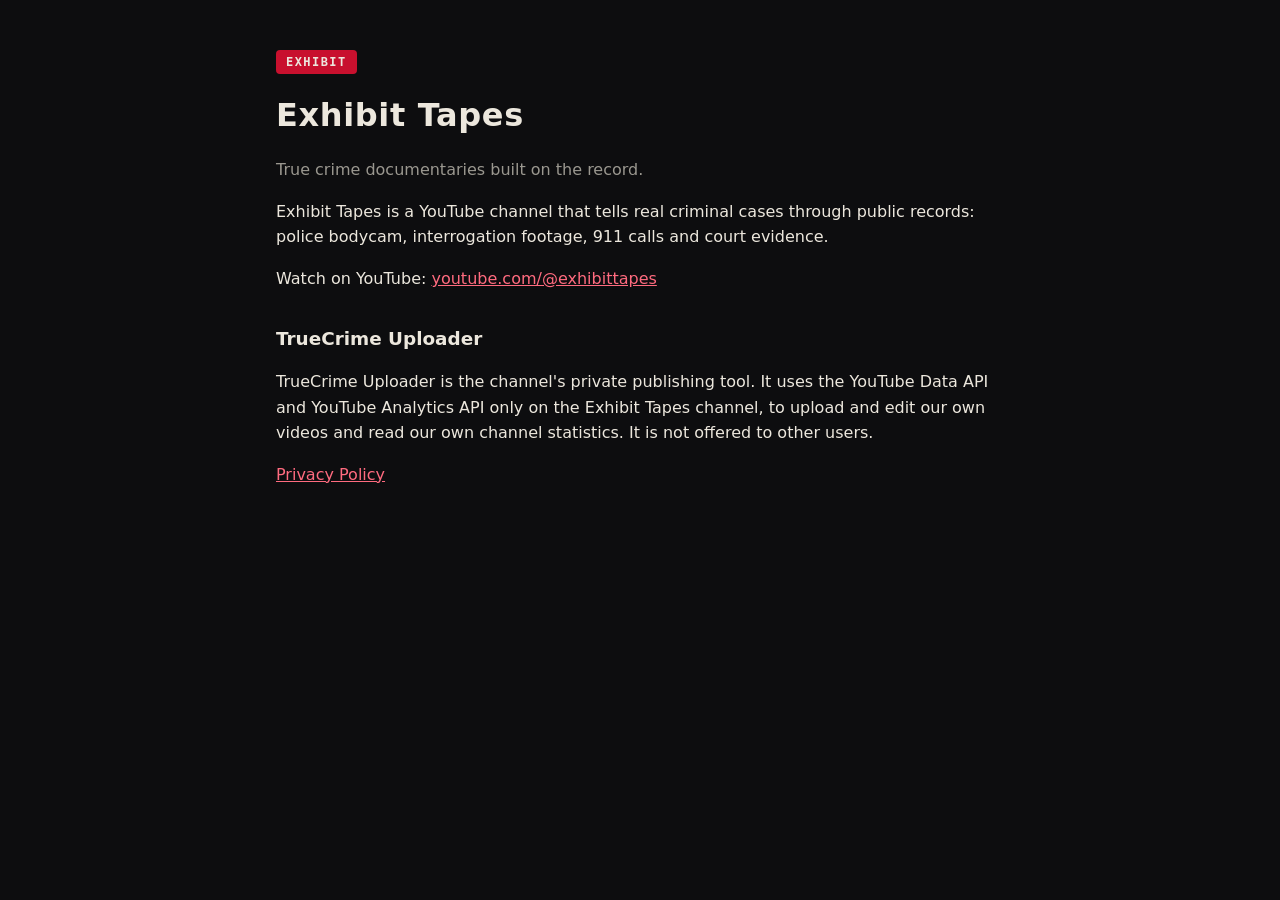
==== exhibit-tapes/index.html @ 89a0a4db "Add Exhibit Tapes app homepage and privacy policy" ====
<!doctype html>
<html lang="en">
<head>
<meta charset="utf-8"><meta name="viewport" content="width=device-width, initial-scale=1">
<title>Exhibit Tapes</title>
<meta name="description" content="Exhibit Tapes: true crime documentaries built on public records.">
<meta name="robots" content="noindex">
<link rel="stylesheet" href="style.css">
</head>
<body><main>
<span class="tag">EXHIBIT</span>
<h1>Exhibit Tapes</h1>
<p class="muted">True crime documentaries built on the record.</p>
<p>Exhibit Tapes is a YouTube channel that tells real criminal cases through public records: police bodycam, interrogation footage, 911 calls and court evidence.</p>
<p>Watch on YouTube: <a href="https://www.youtube.com/@exhibittapes">youtube.com/@exhibittapes</a></p>
<h2>TrueCrime Uploader</h2>
<p>TrueCrime Uploader is the channel's private publishing tool. It uses the YouTube Data API and YouTube Analytics API only on the Exhibit Tapes channel, to upload and edit our own videos and read our own channel statistics. It is not offered to other users.</p>
<p><a href="privacy.html">Privacy Policy</a></p>
</main></body>
</html>
---- exhibit-tapes/style.css ----
:root{--bg:#0d0d0f;--fg:#ece7dd;--muted:#9a978f;--red:#c8102e}
*{box-sizing:border-box}body{margin:0;background:var(--bg);color:var(--fg);font:16px/1.6 system-ui,-apple-system,Segoe UI,Roboto,sans-serif}
main{max-width:760px;margin:0 auto;padding:48px 16px 64px}
h1{font-size:2rem;letter-spacing:.02em;margin:0 0 4px}h2{font-size:1.15rem;margin:32px 0 8px}
.tag{display:inline-block;background:var(--red);color:var(--fg);font:600 .75rem/1 ui-monospace,monospace;letter-spacing:.12em;padding:6px 10px;border-radius:4px;margin-bottom:16px}
p,li{color:var(--fg)}.muted{color:var(--muted)}a{color:#ff6b7f}
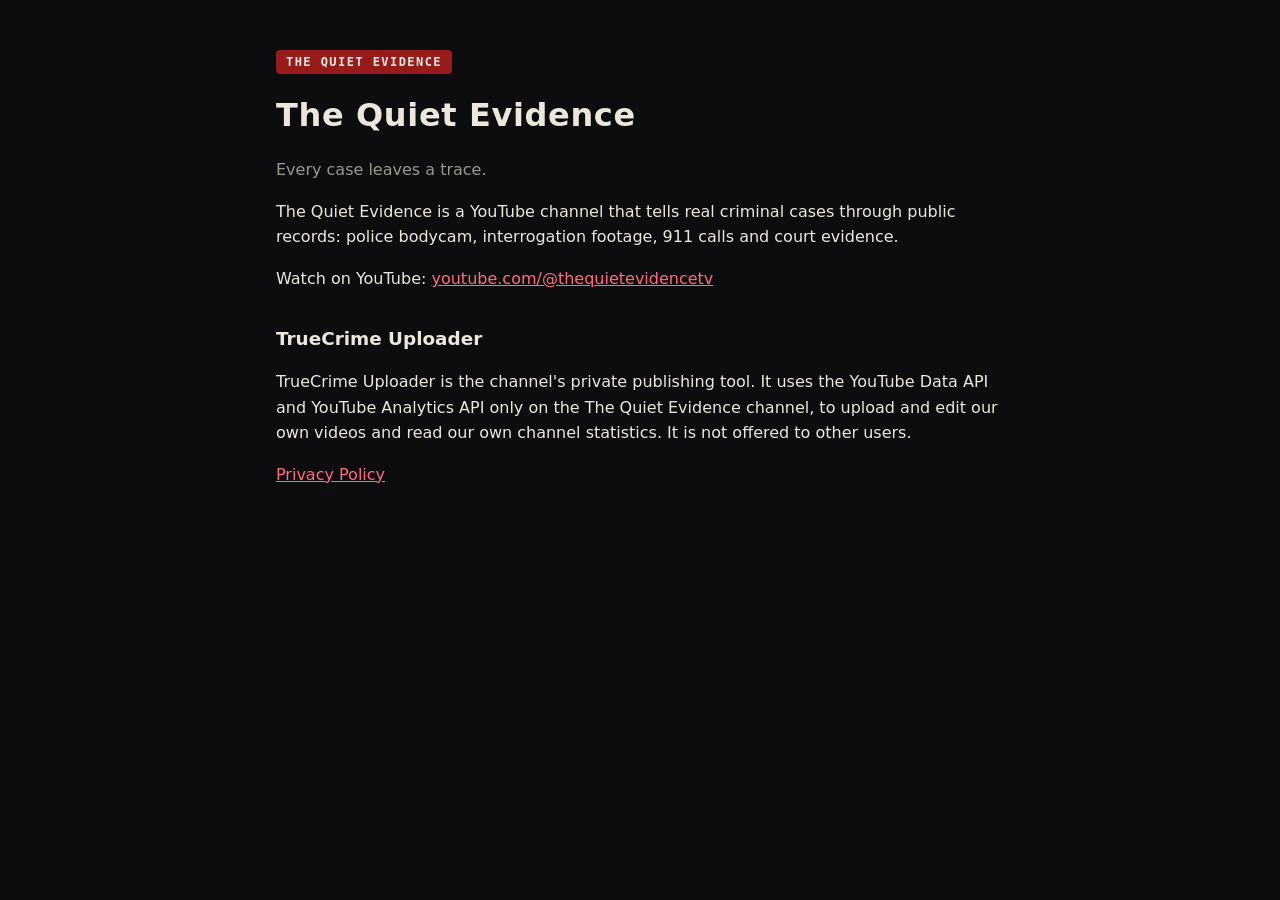
==== commit 848967a4: "Rename channel pages to The Quiet Evidence" ====
--- a/exhibit-tapes/index.html
+++ b/exhibit-tapes/index.html
@@ -2,19 +2,19 @@
 <html lang="en">
 <head>
 <meta charset="utf-8"><meta name="viewport" content="width=device-width, initial-scale=1">
-<title>Exhibit Tapes</title>
-<meta name="description" content="Exhibit Tapes: true crime documentaries built on public records.">
+<title>The Quiet Evidence</title>
+<meta name="description" content="The Quiet Evidence: true crime documentaries built on public records.">
 <meta name="robots" content="noindex">
 <link rel="stylesheet" href="style.css">
 </head>
 <body><main>
-<span class="tag">EXHIBIT</span>
-<h1>Exhibit Tapes</h1>
-<p class="muted">True crime documentaries built on the record.</p>
-<p>Exhibit Tapes is a YouTube channel that tells real criminal cases through public records: police bodycam, interrogation footage, 911 calls and court evidence.</p>
-<p>Watch on YouTube: <a href="https://www.youtube.com/@exhibittapes">youtube.com/@exhibittapes</a></p>
+<span class="tag">THE QUIET EVIDENCE</span>
+<h1>The Quiet Evidence</h1>
+<p class="muted">Every case leaves a trace.</p>
+<p>The Quiet Evidence is a YouTube channel that tells real criminal cases through public records: police bodycam, interrogation footage, 911 calls and court evidence.</p>
+<p>Watch on YouTube: <a href="https://www.youtube.com/@thequietevidencetv">youtube.com/@thequietevidencetv</a></p>
 <h2>TrueCrime Uploader</h2>
-<p>TrueCrime Uploader is the channel's private publishing tool. It uses the YouTube Data API and YouTube Analytics API only on the Exhibit Tapes channel, to upload and edit our own videos and read our own channel statistics. It is not offered to other users.</p>
+<p>TrueCrime Uploader is the channel's private publishing tool. It uses the YouTube Data API and YouTube Analytics API only on the The Quiet Evidence channel, to upload and edit our own videos and read our own channel statistics. It is not offered to other users.</p>
 <p><a href="privacy.html">Privacy Policy</a></p>
 </main></body>
 </html>
--- a/exhibit-tapes/style.css
+++ b/exhibit-tapes/style.css
@@ -1,4 +1,4 @@
-:root{--bg:#0d0d0f;--fg:#ece7dd;--muted:#9a978f;--red:#c8102e}
+:root{--bg:#0d0d0f;--fg:#ece7dd;--muted:#9a978f;--red:#961c1c}
 *{box-sizing:border-box}body{margin:0;background:var(--bg);color:var(--fg);font:16px/1.6 system-ui,-apple-system,Segoe UI,Roboto,sans-serif}
 main{max-width:760px;margin:0 auto;padding:48px 16px 64px}
 h1{font-size:2rem;letter-spacing:.02em;margin:0 0 4px}h2{font-size:1.15rem;margin:32px 0 8px}
